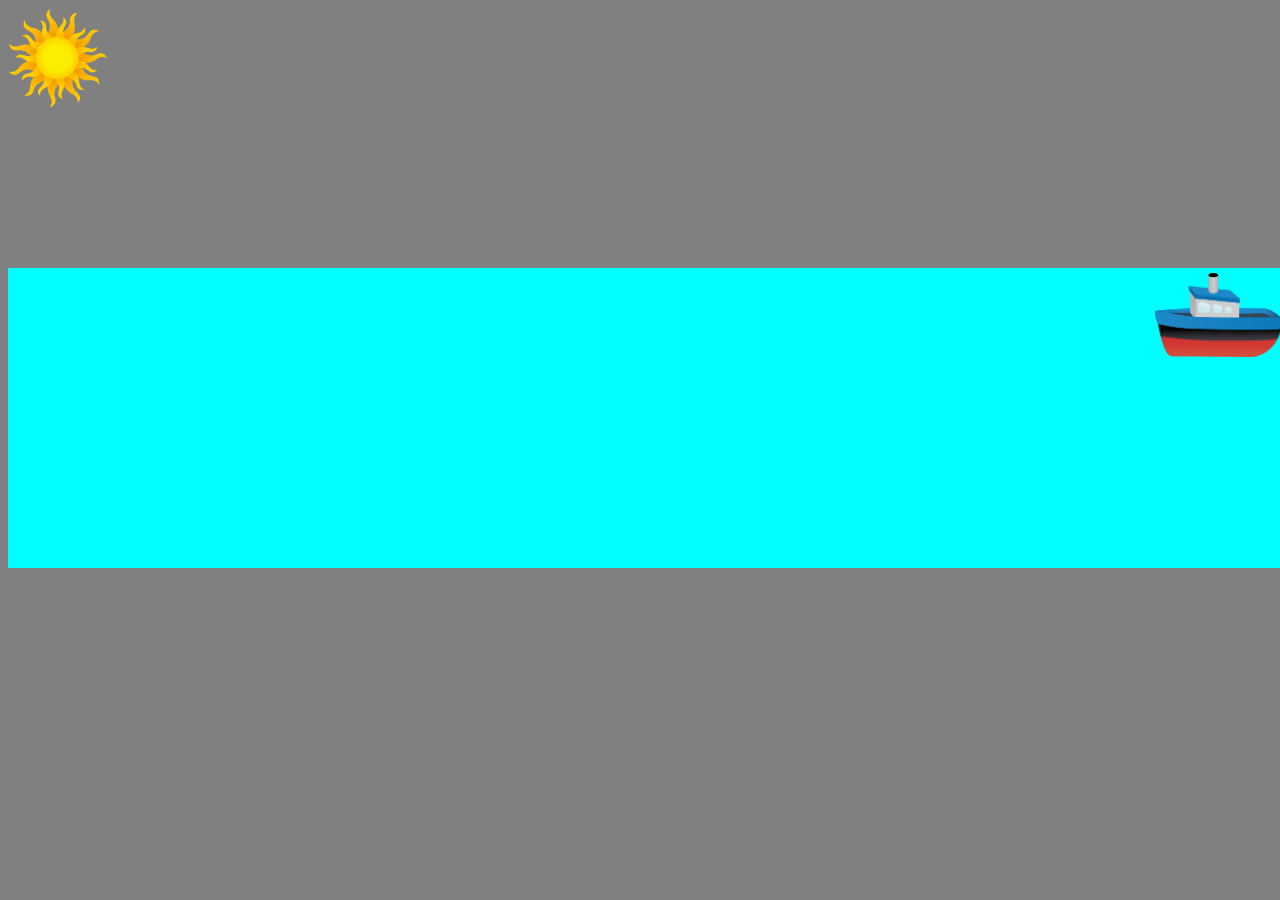
==== Animácigó/index.html @ 72b0db26 "Add files via upload" ====
<!DOCTYPE html>
<html lang="en">
<head>
    <meta charset="UTF-8">
    <meta http-equiv="X-UA-Compatible" content="IE=edge">
    <meta name="viewport" content="width=device-width, initial-scale=1.0">
    <title>Hajó</title>
    <link rel="stylesheet" href="style.css">
</head>
<body>
    <img src="n1591757.png" alt="Nap" id="nap">
    <div id="viz">
        <img src="1917424.png" alt="Hajó" id="hajo">
    </div>
</body>
</html>
---- Animácigó/style.css ----
body{
    background-color: gray;
    width: 100vw;
    height: 80vh;
    display: grid;

}
#viz{
    background-color: aqua;
    height: 300px;
    display: flex;
    flex-direction: row-reverse;
   
}
#hajo{
    width: 10%;
    height: 28%;
    padding: 5px;
}
#nap{
    width: 100px;
    height: 100px;
}
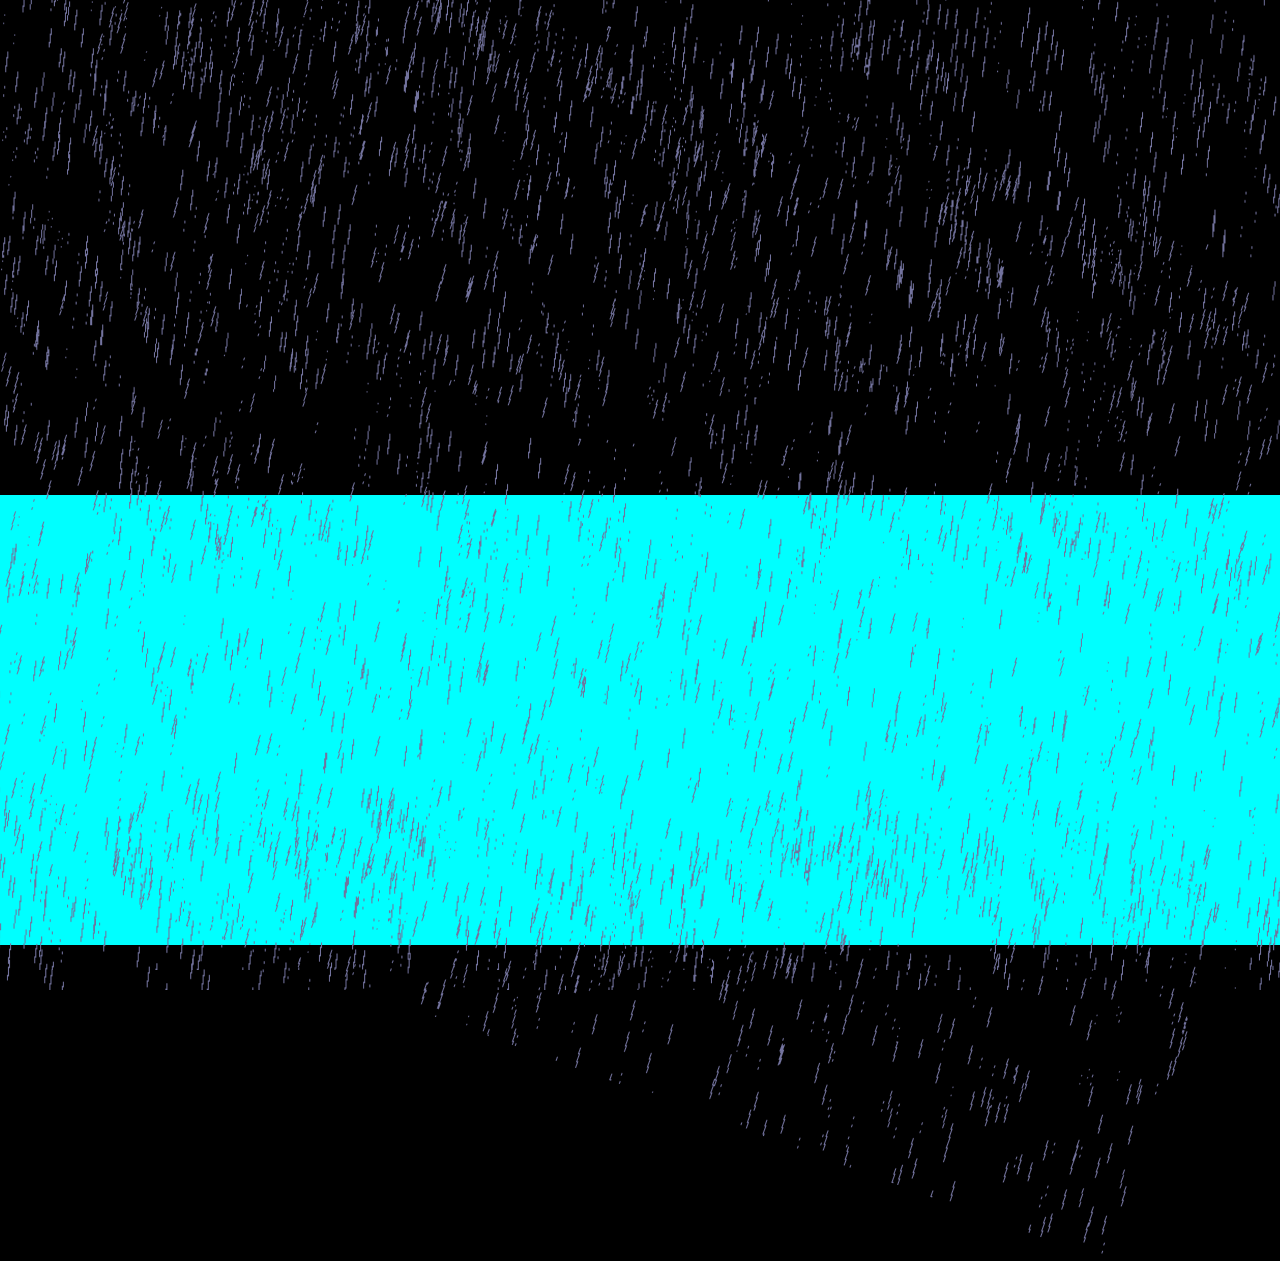
==== commit 912c7c23: "Add files via upload" ====
--- a/Animácigó/index.html
+++ b/Animácigó/index.html
@@ -10,7 +10,13 @@
 <body>
     <img src="n1591757.png" alt="Nap" id="nap">
     <div id="viz">
-        <img src="1917424.png" alt="Hajó" id="hajo">
     </div>
+    <div id="viz2">
+    </div>
+    <img src="1917424.png" alt="Hajó" id="hajo">
+    <img src="./9195f4dd1b69f90038f627c8af422429.gif" alt="eső" id="eső1" class="eső">
+    <img src="./9195f4dd1b69f90038f627c8af422429.gif" alt="eső" id="eső2" class="eső">
+    <img src="./9195f4dd1b69f90038f627c8af422429.gif" alt="eső" id="eső3" class="eső">
+    <p id="idézet">"Kaparj kurta, neked is lesz,"<br>                   Auer Zoltán</p>
 </body>
 </html>--- a/Animácigó/style.css
+++ b/Animácigó/style.css
@@ -1,23 +1,180 @@
+@keyframes nap {
+    0% {top: 500px;
+        left: 20px;}
+    10% {top: 450px;
+        left: 30px;
+        transform: rotate(20deg)}
+    30% {top: 250px;
+        left: 380px;
+        transform: rotate(60deg)}
+    50% {top: 150px;
+        left: 610px;
+        transform: rotate(90deg)}
+    70% {top: 250px;
+        left: 970px;
+        transform: rotate(120deg)}
+    90% {top: 450px;
+        left: 1190px;
+        transform: rotate(160deg)}
+    100% {top: 500px;
+        left: 1200px;
+        transform: rotate(180deg)}
+}
+@keyframes hatter {
+    0% {background-color: rgb(37, 0, 0)}
+    10% {background-color: rgb(161, 99, 58)}
+    15% {background-color: rgb(170, 146, 67)}
+    30% {background-color: rgb(174, 179, 130)}
+    50% {background-color: rgb(135, 206, 235)}
+    70% {background-color: rgb(174, 179, 130)}
+    85% {background-color: rgb(170, 146, 67)}
+    90% {background-color: rgb(161, 99, 58)}
+    100% {background-color: black}
+}
+@keyframes hajo {
+    0% {left: 1300px;}
+    5% {transform: rotate(2deg)}
+    10% {transform: rotate(0deg)}
+    15% {transform: rotate(-2deg)}
+    20% {transform: rotate(0deg)}
+    25% {transform: rotate(2deg)}
+    30% {transform: rotate(0deg)}
+    35% {transform: rotate(-2deg)}
+    40% {transform: rotate(0deg)}
+    45% {transform: rotate(2deg)}
+    50% {transform: rotate(0deg)}
+    55% {transform: rotate(-2deg)}
+    60% {transform: rotate(0deg)}
+    65% {transform: rotate(2deg)}
+    70% {transform: rotate(0deg)}
+    75% {transform: rotate(-2deg)}
+    80% {transform: rotate(0deg)}
+    85% {transform: rotate(2deg)}
+    90% {transform: rotate(0deg)}
+    95% {transform: rotate(-2deg)}
+    100% {left: -400px;
+        transform: rotate(0deg)}
+}
+@keyframes viz_elsotet {
+    0%{
+        background-color: aqua;
+    }
+    100%{
+        background-color: black;
+    }
+}
+@keyframes viz2_elsotet {
+    0%{
+        background-color: aqua;
+    }
+    100%{
+        opacity: 0%;
+        background-color: black;
+    }
+}
+@keyframes idezet {
+    0%{
+        color: rgba(255, 255, 255, 0);
+    }
+    100%{
+        color: rgba(255, 255, 255, 1);
+    }
+}
+@keyframes eso {
+    0%{
+        opacity: 100%;
+    }
+    25%{
+        opacity: 100%;
+    }
+    30%{
+        opacity: 0%;
+    }
+    70%{
+        opacity: 0%;
+    }
+    75%{
+        opacity: 100%;
+    }
+    100%{
+        opacity: 100%;
+    }
+}
 body{
-    background-color: gray;
+    background-color: black;
     width: 100vw;
     height: 80vh;
-    display: grid;
-
+    display: block;
+    margin: 0%;
+    position: fixed;
+    animation: hatter 20s ease-in-out 0s 1 forwards;
 }
 #viz{
     background-color: aqua;
-    height: 300px;
     display: flex;
-    flex-direction: row-reverse;
-   
+    position: absolute;
+    height: 450px;
+    width: 100vw;
+    top: 495px;
+    animation: viz_elsotet 3s ease-out 20s 1 forwards;
+}
+#viz2{
+    background-color: aqua;
+    display: flex;
+    position: absolute;
+    height: 250px;
+    width: 100vw;
+    top: 560px;
+    z-index: 3;
+    animation: viz2_elsotet 0s ease-out 20s 1 forwards;
 }
 #hajo{
-    width: 10%;
-    height: 28%;
+    width: 250px;
+    height: 130px;
     padding: 5px;
+    position: absolute;
+    top: 400px;
+    left: 1300px;
+    animation: hajo 20s ease-in 0s 1 forwards;
 }
 #nap{
-    width: 100px;
-    height: 100px;
+    width: 50px;
+    height: 50px;
+    position: absolute;
+    top: 500px;
+    left: 20px;
+    animation: nap 20s linear 0s 1 forwards;
+    transform: rotate(0deg)
+}
+#idézet{
+    color: rgba(255, 255, 255, 0);
+    font-family: "Impact";
+    position: absolute;
+    top: 300px;
+    left: 300px;
+    font-size: 36px;
+    z-index: 1;
+    animation: idezet 1s ease-in 23s 1 forwards;
+}
+.eső{
+    width: 110vw;
+    height: 110vh;
+    position: absolute;
+    animation: eso 20s ease-in 0s 1 forwards;
+}
+#eső1{
+    top: 0px;
+    left: -20px;
+    z-index: 2;
+}
+#eső2{
+    top: 60px;
+    left: -90px;
+    z-index: 4;
+    transform: scaleX(-1) rotate(-20deg);
+}
+#eső3{
+    top: -20px;
+    left: -30px;
+    z-index: 4;
 }